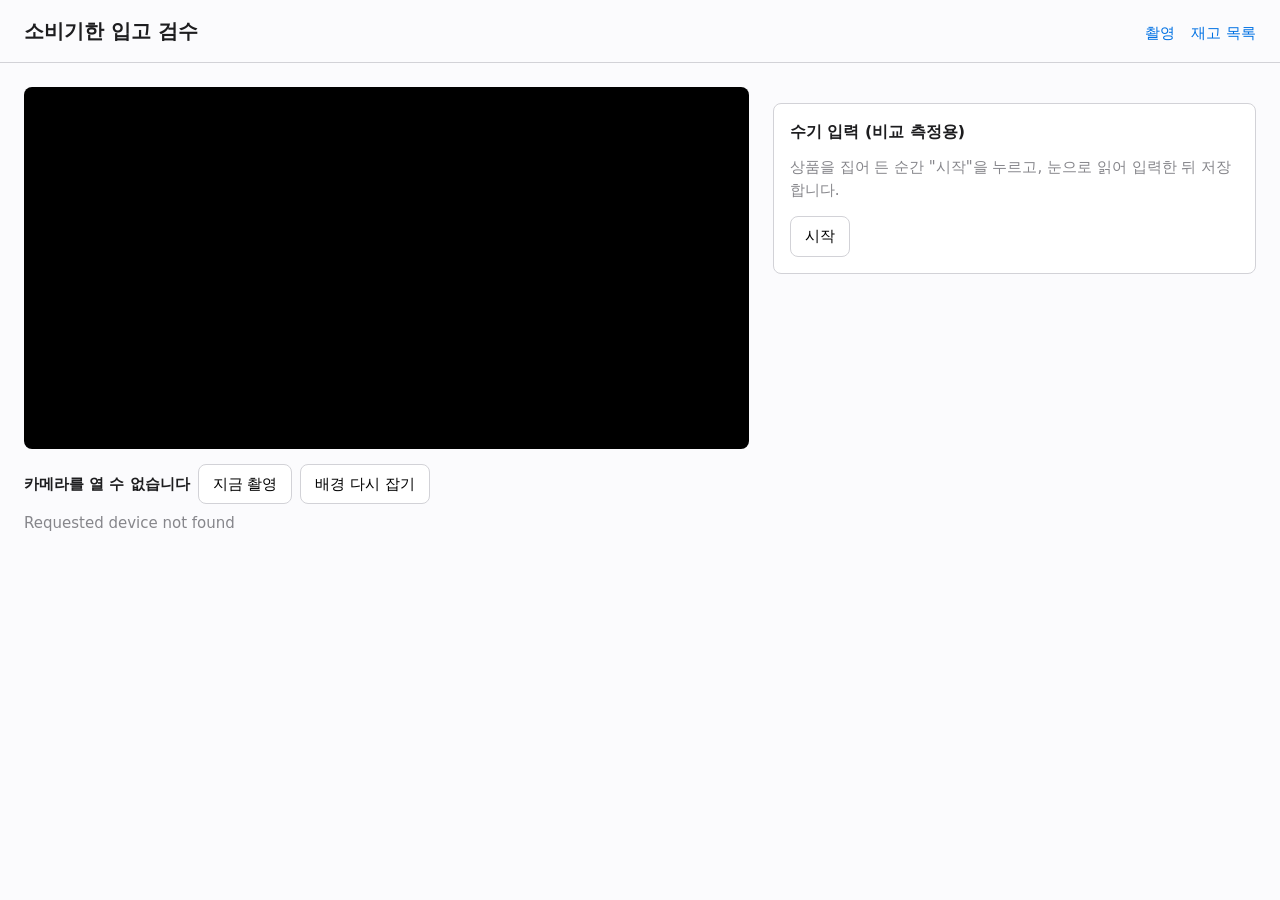
==== app/static/index.html @ b135c17b "feat(app): 기한 순 재고 목록과 수기 대비 소요 시간 측정 Claude-Session: https://claude.ai/code/session_01JciWPKLTyGmVK" ====
<!doctype html>
<html lang="ko">
<head>
  <meta charset="utf-8">
  <meta name="viewport" content="width=device-width, initial-scale=1">
  <title>소비기한 입고 검수</title>
  <link rel="stylesheet" href="style.css">
</head>
<body>
  <header>
    <h1>소비기한 입고 검수</h1>
    <nav><a href="/">촬영</a><a href="stock.html">재고 목록</a></nav>
  </header>
  <main>
    <section>
      <video id="video" playsinline muted></video>
      <div class="bar">
        <span class="phase" id="phase">카메라 준비 중</span>
        <button id="shoot">지금 촬영</button>
        <button id="rebase">배경 다시 잡기</button>
      </div>
      <p class="msg" id="msg">상품 뒷면을 카메라 앞에 대고 잠시 멈추면 자동으로 촬영합니다.</p>
      <canvas id="small" width="64" height="48" hidden></canvas>
      <canvas id="full" hidden></canvas>
    </section>
    <aside>
      <div class="card" id="form" hidden>
        <h2>판독 결과 <span class="badge" id="badge"></span></h2>
        <label>바코드</label><input id="barcode" inputmode="numeric">
        <div class="bar"><button id="rescan">바코드 다시 읽기</button><button id="find">상품 찾기</button></div>
        <label>상품명</label><input id="pname">
        <label>소비기한 (연, 월, 일. 못 읽은 칸은 비워 둠)</label>
        <div class="date">
          <input class="datepart" id="year" maxlength="4" inputmode="numeric" placeholder="YYYY">
          <input class="datepart" id="month" maxlength="2" inputmode="numeric" placeholder="MM">
          <input class="datepart" id="day" maxlength="2" inputmode="numeric" placeholder="DD">
        </div>
        <ul class="evidence" id="evidence"></ul>
        <div class="bar"><button class="primary" id="save">저장</button><button id="skip">버리기</button></div>
      </div>
      <section id="manual" class="card" style="margin-top:16px">
        <h2>수기 입력 (비교 측정용)</h2>
        <p class="msg">상품을 집어 든 순간 "시작"을 누르고, 눈으로 읽어 입력한 뒤 저장합니다.</p>
        <div class="bar"><button id="mstart">시작</button><span id="mtimer" class="phase"></span></div>
        <div id="mfields" hidden>
          <label>바코드 숫자</label><input id="mbarcode" inputmode="numeric">
          <label>상품명</label><input id="mpname">
          <label>소비기한</label>
          <div class="date">
            <input id="myear" maxlength="4" inputmode="numeric" placeholder="YYYY">
            <input id="mmonth" maxlength="2" inputmode="numeric" placeholder="MM">
            <input id="mday" maxlength="2" inputmode="numeric" placeholder="DD">
          </div>
          <div class="bar"><button class="primary" id="msave">저장</button></div>
        </div>
      </section>
    </aside>
  </main>
  <script src="vendor/zxing-browser.min.js"></script>
  <script type="module" src="scan.js"></script>
  <script type="module" src="manual.js"></script>
</body>
</html>
---- app/static/style.css ----
:root { --ink:#1d1d1f; --dim:#86868b; --line:#d2d2d7; --blue:#0071e3; --red:#d70015; --bg:#fbfbfd; }
* { box-sizing: border-box; }
body { margin:0; font:15px/1.5 "Malgun Gothic", system-ui, sans-serif; color:var(--ink); background:var(--bg); }
header { display:flex; justify-content:space-between; align-items:baseline; padding:16px 24px; border-bottom:1px solid var(--line); }
header h1 { font-size:20px; margin:0; }
header a { color:var(--blue); text-decoration:none; margin-left:16px; }
main { display:grid; grid-template-columns:minmax(0,3fr) minmax(320px,2fr); gap:24px; padding:24px; }
@media (max-width:900px) { main { grid-template-columns:1fr; } }
video { width:100%; background:#000; border-radius:8px; }
.bar { display:flex; gap:8px; align-items:center; margin-top:8px; flex-wrap:wrap; }
.phase { font-weight:700; }
button { font:inherit; padding:8px 14px; border:1px solid var(--line); border-radius:8px; background:#fff; cursor:pointer; }
button.primary { background:var(--blue); border-color:var(--blue); color:#fff; }
.card { border:1px solid var(--line); border-radius:8px; padding:16px; background:#fff; }
.card h2 { font-size:16px; margin:0 0 12px; }
label { display:block; font-size:12px; color:var(--dim); margin-top:10px; }
input { font:inherit; width:100%; padding:8px; border:1px solid var(--line); border-radius:6px; }
.date { display:grid; grid-template-columns:2fr 1fr 1fr; gap:8px; }
.review input.datepart { border-color:var(--red); background:#fff5f5; }
.badge { display:inline-block; padding:2px 8px; border-radius:999px; font-size:12px; color:#fff; background:var(--blue); }
.review .badge { background:var(--red); }
.evidence { font-size:12px; color:var(--dim); margin:10px 0 0; padding-left:16px; max-height:140px; overflow:auto; }
.msg { min-height:22px; color:var(--dim); margin-top:8px; }
table { width:100%; border-collapse:collapse; }
th, td { text-align:left; padding:8px 6px; border-bottom:1px solid var(--line); font-size:14px; }
th { font-size:12px; color:var(--dim); font-weight:400; }
.expired { color:var(--red); font-weight:700; } .imminent { color:#b25000; font-weight:700; } .unknown { color:var(--dim); }
[hidden] { display:none !important; }
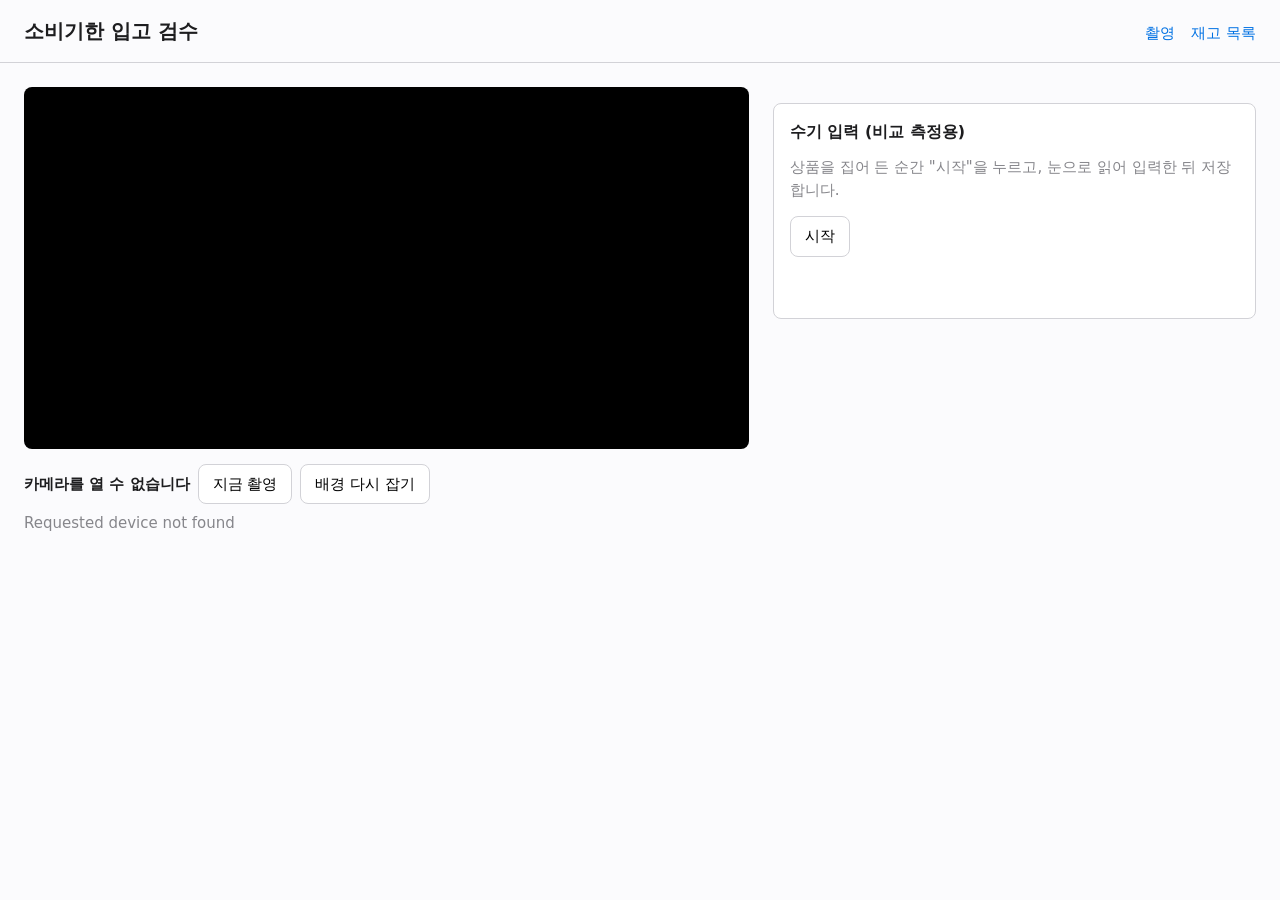
==== commit dfe51a3e: "fix(app): 메시지 위치·이중 제출·ROI 시계·부분 날짜 자동 통과 수정 리뷰 8건 반영: 수기 모드 실패 메시지가 타이머에 덮어써지던 문제를 별도 #mmsg 로 분리하고," ====
--- a/app/static/index.html
+++ b/app/static/index.html
@@ -53,6 +53,7 @@
           </div>
           <div class="bar"><button class="primary" id="msave">저장</button></div>
         </div>
+        <p class="msg" id="mmsg"></p>
       </section>
     </aside>
   </main>
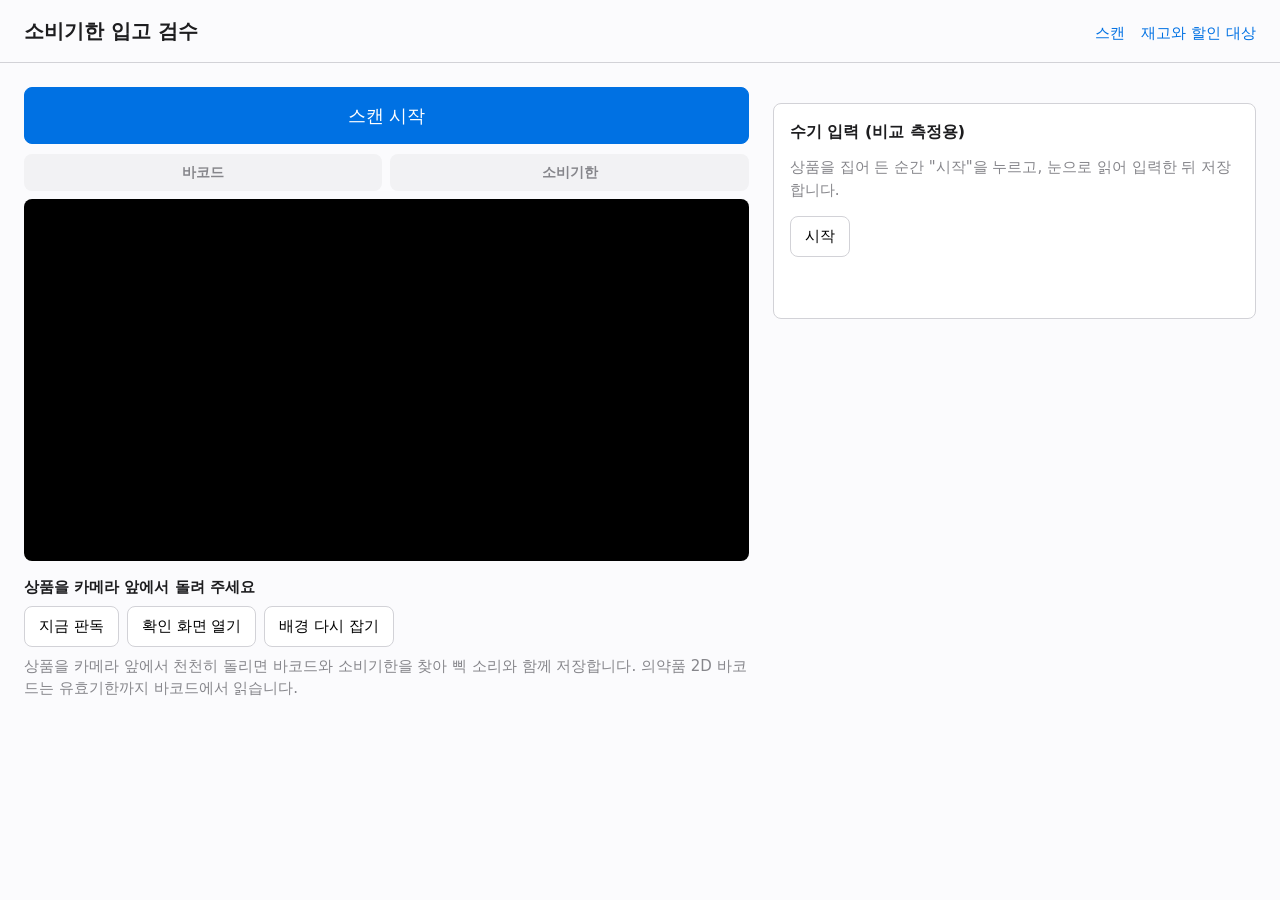
==== commit f442997b: "feat(app): 휴대폰 연속 스캔, GS1 2D 바코드 유효기한, 분류별 할인 대상과 옮김 처리 - 연속 스캔: 바코드 0.5초, 소비기한 1.2초 간격 판독, 둘 다 잡히고 " ====
--- a/app/static/index.html
+++ b/app/static/index.html
@@ -9,17 +9,22 @@
 <body>
   <header>
     <h1>소비기한 입고 검수</h1>
-    <nav><a href="/">촬영</a><a href="stock.html">재고 목록</a></nav>
+    <nav><a href="/">스캔</a><a href="stock.html">재고와 할인 대상</a></nav>
   </header>
   <main>
     <section>
-      <video id="video" playsinline muted></video>
+      <button class="primary big" id="start">스캔 시작</button>
+      <div class="chips"><span class="chip" id="chipBarcode">바코드</span><span class="chip" id="chipDate">소비기한</span></div>
+      <div class="camwrap"><video id="video" playsinline muted></video><div class="flash" id="flash" hidden></div></div>
       <div class="bar">
-        <span class="phase" id="phase">카메라 준비 중</span>
-        <button id="shoot">지금 촬영</button>
+        <span class="phase" id="phase">스캔 시작을 눌러 주세요</span>
+      </div>
+      <div class="bar">
+        <button id="shoot">지금 판독</button>
+        <button id="confirm">확인 화면 열기</button>
         <button id="rebase">배경 다시 잡기</button>
       </div>
-      <p class="msg" id="msg">상품 뒷면을 카메라 앞에 대고 잠시 멈추면 자동으로 촬영합니다.</p>
+      <p class="msg" id="msg">상품을 카메라 앞에서 천천히 돌리면 바코드와 소비기한을 찾아 삑 소리와 함께 저장합니다. 의약품 2D 바코드는 유효기한까지 바코드에서 읽습니다.</p>
       <canvas id="small" width="64" height="48" hidden></canvas>
       <canvas id="full" hidden></canvas>
     </section>
--- a/app/static/style.css
+++ b/app/static/style.css
@@ -26,3 +26,16 @@
 th { font-size:12px; color:var(--dim); font-weight:400; }
 .expired { color:var(--red); font-weight:700; } .imminent { color:#b25000; font-weight:700; } .unknown { color:var(--dim); }
 [hidden] { display:none !important; }
+
+/* 연속 스캔 (09-30) */
+button.big { width:100%; padding:14px; font-size:18px; margin-bottom:10px; }
+.chips { display:flex; gap:8px; margin-bottom:8px; }
+.chip { flex:1; text-align:center; padding:8px 6px; border-radius:8px; background:#f2f2f4; color:var(--dim); font-weight:700; font-size:14px; overflow:hidden; text-overflow:ellipsis; white-space:nowrap; }
+.chip.ok { background:#e8f5e9; color:#1b5e20; }
+.camwrap { position:relative; }
+.flash { position:absolute; inset:0; background:rgba(52,199,89,.45); border-radius:8px; pointer-events:none; }
+.tabs { display:flex; gap:8px; margin-bottom:12px; }
+.tabs button.on { background:var(--blue); border-color:var(--blue); color:#fff; }
+td button { padding:4px 10px; font-size:13px; }
+tr.moved td { color:var(--dim); text-decoration:line-through; }
+@media (max-width:600px) { main { padding:12px; gap:12px; } header { padding:12px 16px; } header h1 { font-size:17px; } th:nth-child(5), td:nth-child(5), th:nth-child(7), td:nth-child(7) { display:none; } }
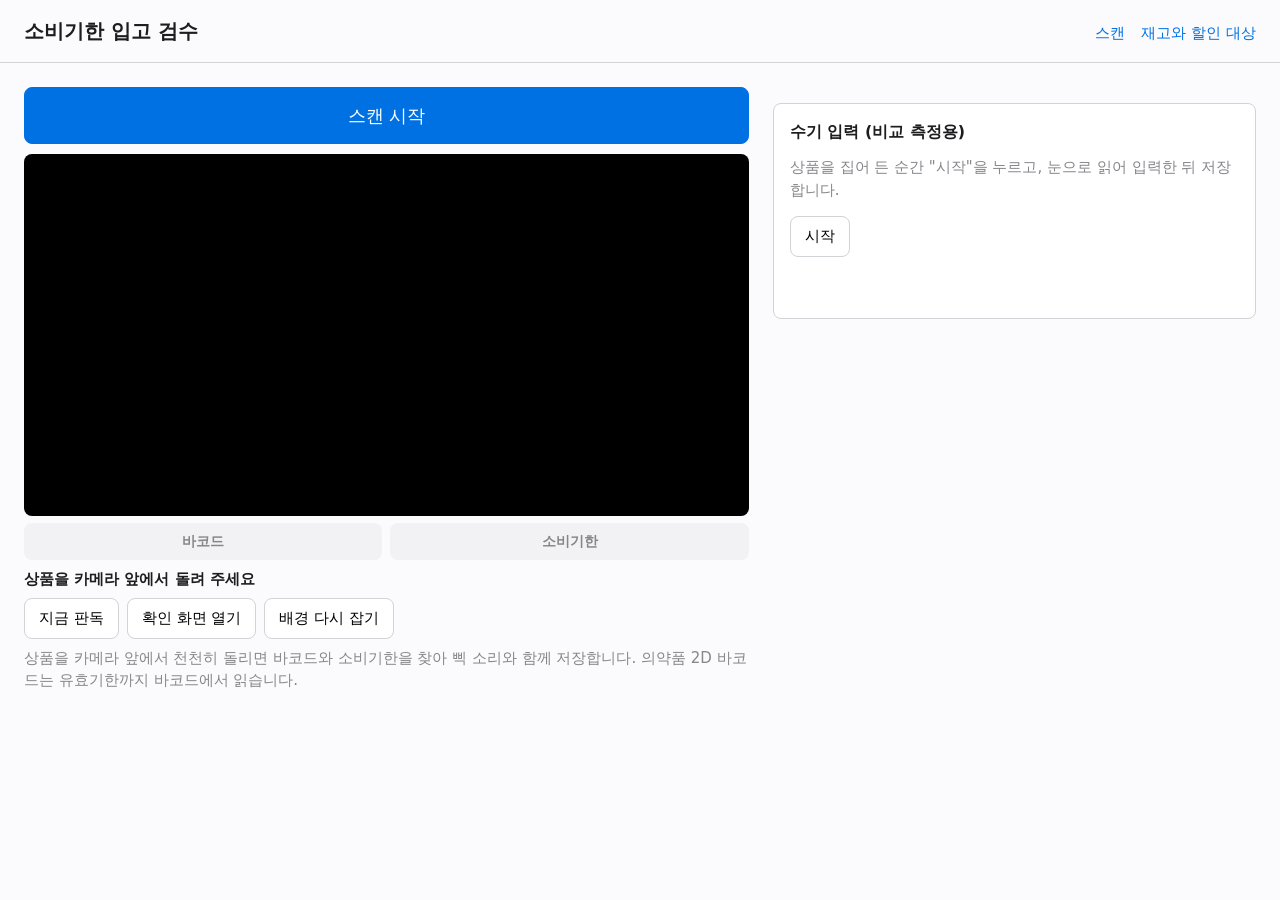
==== commit b5827e40: "fix(app): 다른 바코드가 보이면 새 상품으로 전환, 상태와 최근 저장 3건을 카메라 아래 표시 - 바코드를 들고 있는 내내 읽어 진행 중 상품과 다르면 새 항목으로 전환 (" ====
--- a/app/static/index.html
+++ b/app/static/index.html
@@ -14,11 +14,12 @@
   <main>
     <section>
       <button class="primary big" id="start">스캔 시작</button>
+      <div class="camwrap"><video id="video" playsinline muted></video><div class="flash" id="flash" hidden></div></div>
       <div class="chips"><span class="chip" id="chipBarcode">바코드</span><span class="chip" id="chipDate">소비기한</span></div>
-      <div class="camwrap"><video id="video" playsinline muted></video><div class="flash" id="flash" hidden></div></div>
       <div class="bar">
         <span class="phase" id="phase">스캔 시작을 눌러 주세요</span>
       </div>
+      <ul id="recent"></ul>
       <div class="bar">
         <button id="shoot">지금 판독</button>
         <button id="confirm">확인 화면 열기</button>
--- a/app/static/style.css
+++ b/app/static/style.css
@@ -33,6 +33,8 @@
 .chip { flex:1; text-align:center; padding:8px 6px; border-radius:8px; background:#f2f2f4; color:var(--dim); font-weight:700; font-size:14px; overflow:hidden; text-overflow:ellipsis; white-space:nowrap; }
 .chip.ok { background:#e8f5e9; color:#1b5e20; }
 .camwrap { position:relative; }
+#recent { list-style:none; margin:4px 0 0; padding:0; font-size:14px; line-height:1.6; color:var(--dim); }
+#recent li:first-child { font-weight:700; color:var(--ink); }
 .flash { position:absolute; inset:0; background:rgba(52,199,89,.45); border-radius:8px; pointer-events:none; }
 .tabs { display:flex; gap:8px; margin-bottom:12px; }
 .tabs button.on { background:var(--blue); border-color:var(--blue); color:#fff; }
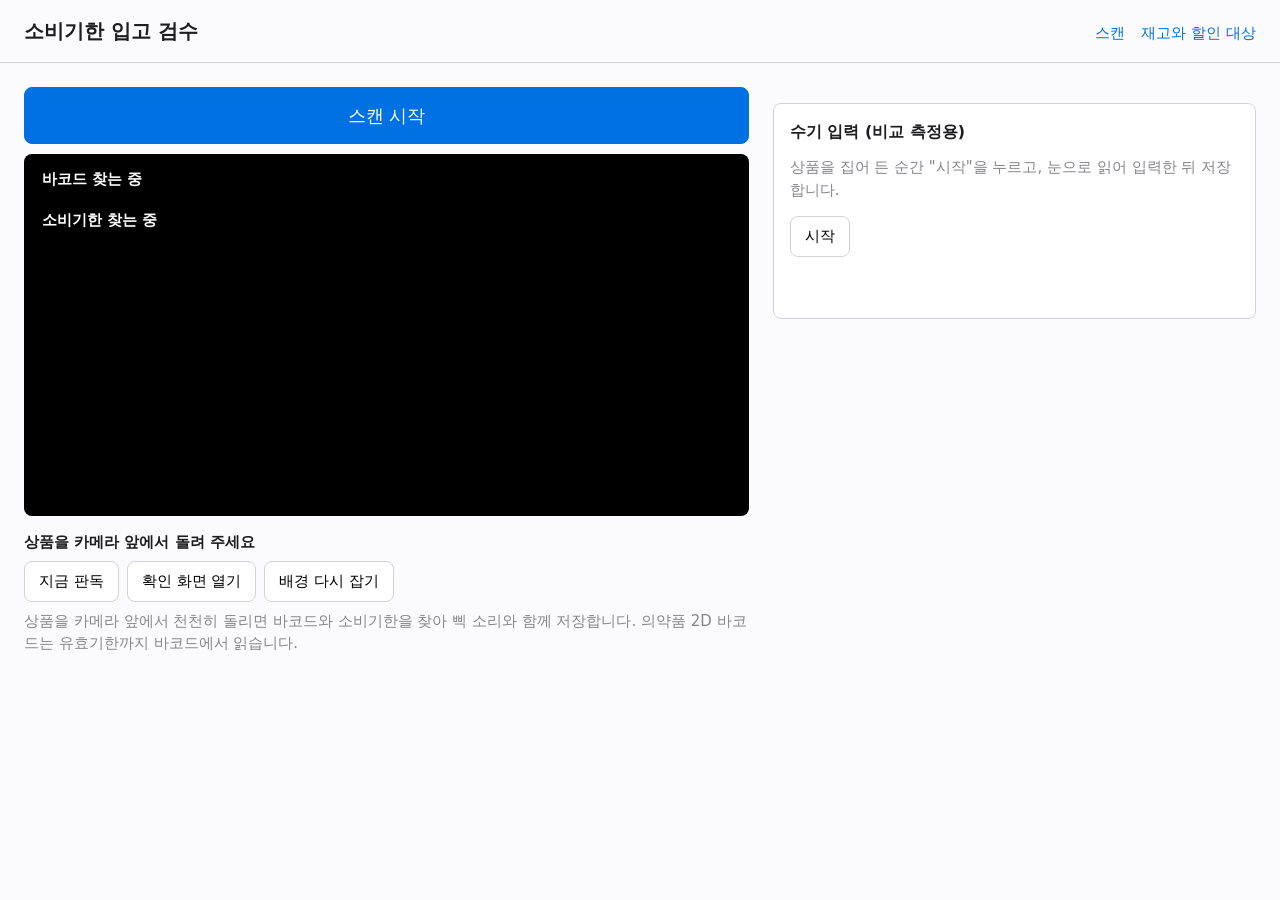
==== commit 8b9973f9: "feat(app): 바코드와 소비기한 인식 상태를 카메라 화면 위에 겹쳐 표시, 미등록 바코드 표기" ====
--- a/app/static/index.html
+++ b/app/static/index.html
@@ -14,8 +14,7 @@
   <main>
     <section>
       <button class="primary big" id="start">스캔 시작</button>
-      <div class="camwrap"><video id="video" playsinline muted></video><div class="flash" id="flash" hidden></div></div>
-      <div class="chips"><span class="chip" id="chipBarcode">바코드</span><span class="chip" id="chipDate">소비기한</span></div>
+      <div class="camwrap"><video id="video" playsinline muted></video><div class="chips"><span class="chip" id="chipBarcode">바코드 찾는 중</span><span class="chip" id="chipDate">소비기한 찾는 중</span></div><div class="flash" id="flash" hidden></div></div>
       <div class="bar">
         <span class="phase" id="phase">스캔 시작을 눌러 주세요</span>
       </div>
--- a/app/static/style.css
+++ b/app/static/style.css
@@ -29,9 +29,9 @@
 
 /* 연속 스캔 (09-30) */
 button.big { width:100%; padding:14px; font-size:18px; margin-bottom:10px; }
-.chips { display:flex; gap:8px; margin-bottom:8px; }
-.chip { flex:1; text-align:center; padding:8px 6px; border-radius:8px; background:#f2f2f4; color:var(--dim); font-weight:700; font-size:14px; overflow:hidden; text-overflow:ellipsis; white-space:nowrap; }
-.chip.ok { background:#e8f5e9; color:#1b5e20; }
+.chips { position:absolute; top:8px; left:8px; right:8px; display:flex; flex-direction:column; gap:6px; pointer-events:none; }
+.chip { padding:6px 10px; border-radius:8px; background:rgba(0,0,0,.55); color:#fff; font-size:15px; font-weight:600; text-align:left; }
+.chip.ok { background:rgba(27,94,32,.85); }
 .camwrap { position:relative; }
 #recent { list-style:none; margin:4px 0 0; padding:0; font-size:14px; line-height:1.6; color:var(--dim); }
 #recent li:first-child { font-weight:700; color:var(--ink); }
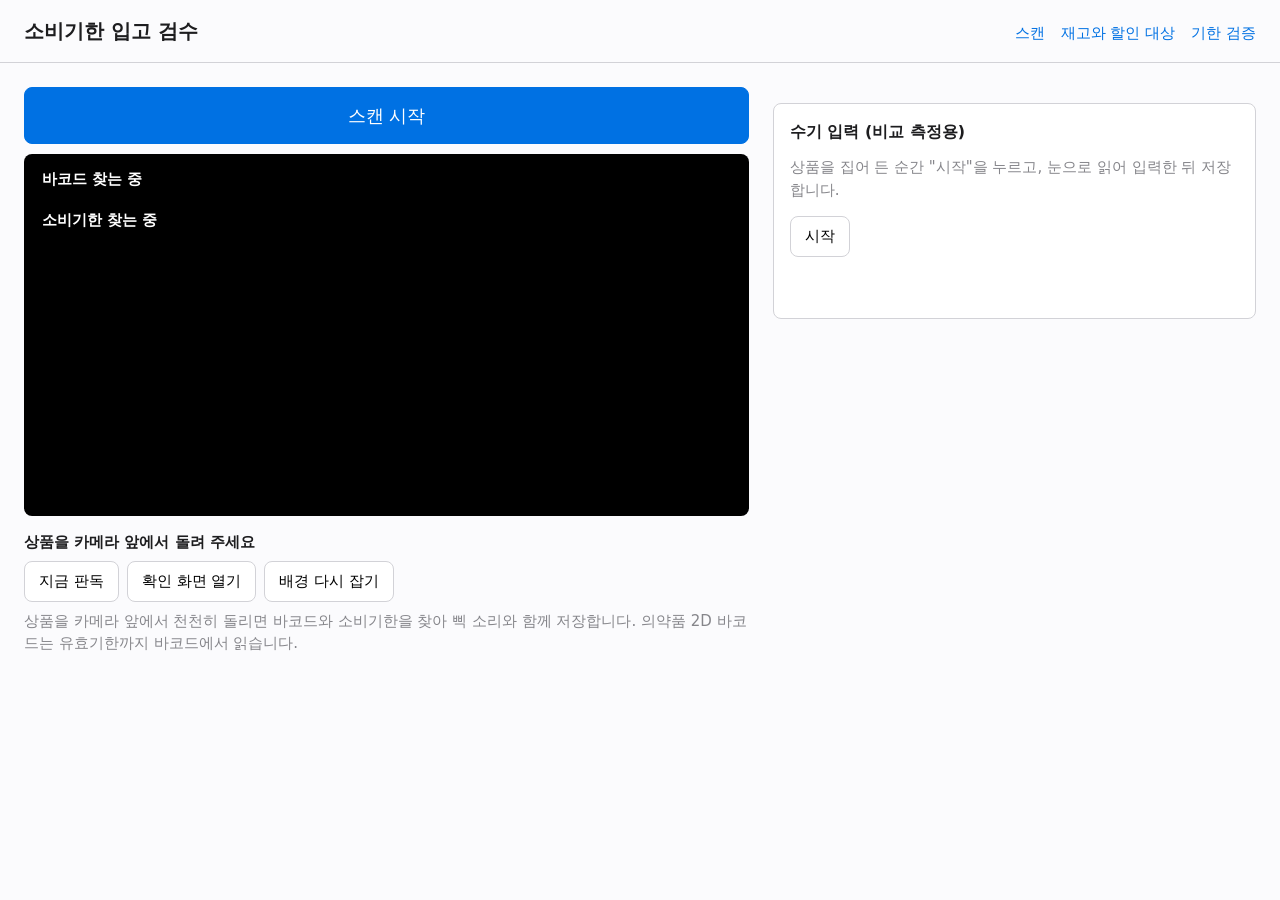
==== commit 336892df: "feat(app): 중고거래 기한 검증 화면 verify.html" ====
--- a/app/static/index.html
+++ b/app/static/index.html
@@ -9,7 +9,7 @@
 <body>
   <header>
     <h1>소비기한 입고 검수</h1>
-    <nav><a href="/">스캔</a><a href="stock.html">재고와 할인 대상</a></nav>
+    <nav><a href="/">스캔</a><a href="stock.html">재고와 할인 대상</a><a href="verify.html">기한 검증</a></nav>
   </header>
   <main>
     <section>
--- a/app/static/style.css
+++ b/app/static/style.css
@@ -41,3 +41,7 @@
 td button { padding:4px 10px; font-size:13px; }
 tr.moved td { color:var(--dim); text-decoration:line-through; }
 @media (max-width:600px) { main { padding:12px; gap:12px; } header { padding:12px 16px; } header h1 { font-size:17px; } th:nth-child(5), td:nth-child(5), th:nth-child(7), td:nth-child(7) { display:none; } }
+.verdict.allow { border-left: 6px solid #1b5e20; }
+.verdict.block { border-left: 6px solid #b71c1c; }
+.verdict.review { border-left: 6px solid #616161; }
+.verdict h2 { margin-top: 0; }
